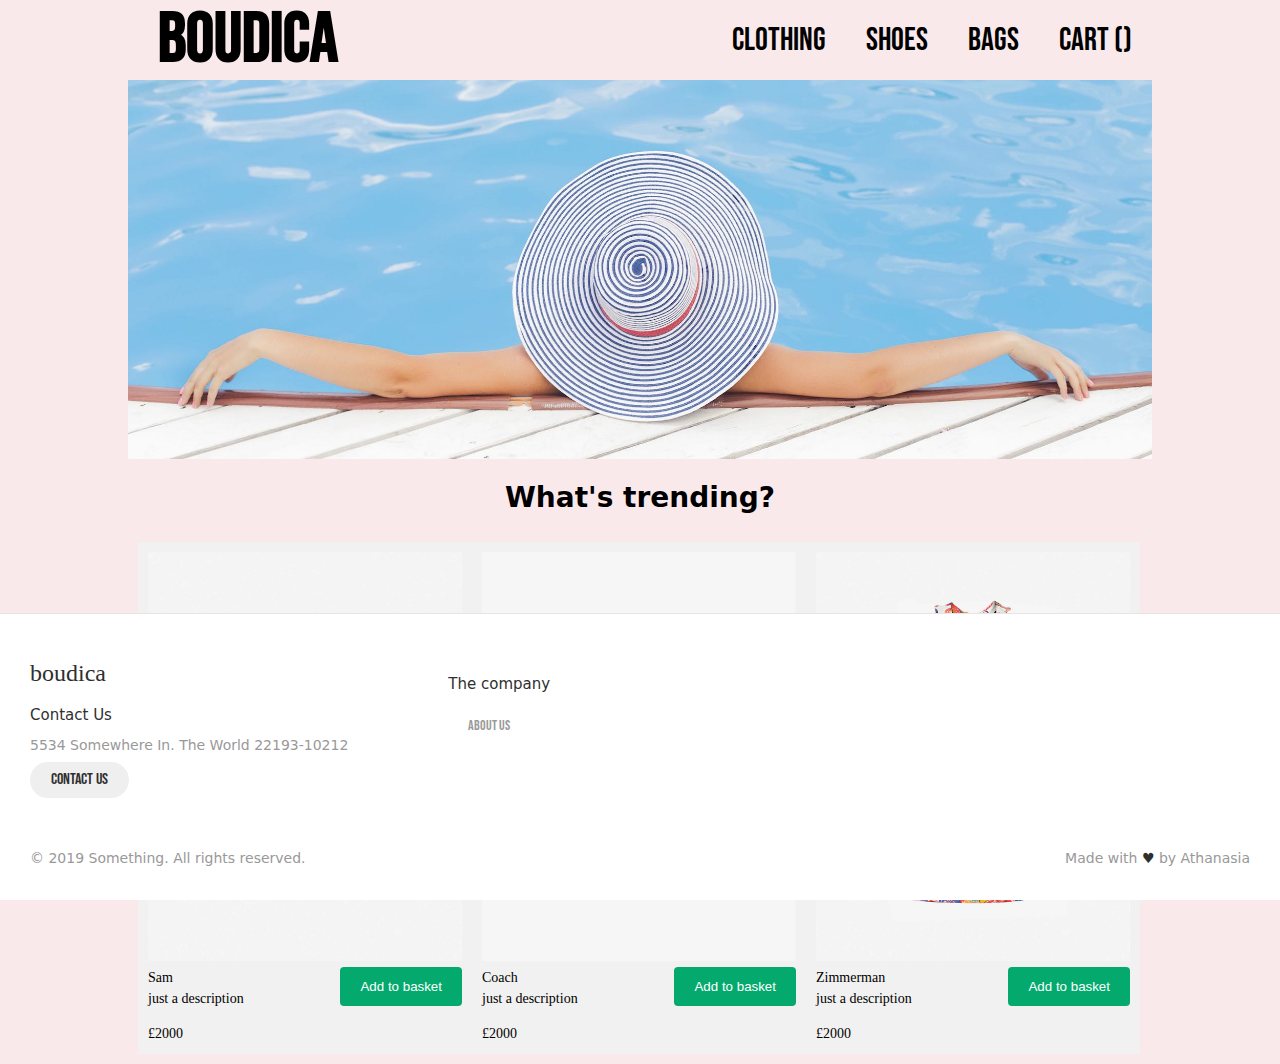
==== index.html @ d1420c9f "first commit" ====
<!DOCTYPE html>
<html lang="en">

<head>
    <meta charset="UTF-8" />
    <meta http-equiv="X-UA-Compatible" content="IE=edge" />
    <meta name="viewport" content="width=device-width, initial-scale=1.0" />
    <link rel="preconnect" href="https://fonts.gstatic.com" />
    <link href="https://fonts.googleapis.com/css2?family=Bebas+Neue&display=swap" rel="stylesheet" />
    <link rel="stylesheet" href="assets/css/global.css" />
    <link rel="stylesheet" href="assets/css/index.css" />
    <title>Boudica</title>
</head>

<body>
    <div class="main-container">
        <header id="header" role="heading">
            <nav>
                <h1>
                    <a href="index.html">BOUDICA</a>
                </h1>
                <ul>
                    <li><a href="product.html?category=clothing">Clothing</a></li>
                    <li><a href="product.html?category=shoes">Shoes</a></li>
                    <li><a href="product.html?category=bags">Bags</a></li>
                    <li><a href="#">Cart (<span class="total-count"></span>)</a></li>
                </ul>
            </nav>
        </header>

        <main>
            <!-- Content -->
            <section>
                <img src="assets/img/banner.jpg" alt="Beach" />
            </section>
            <section>
                <h1 class="trending">What's trending?</h1>
                <div class="flex-container">
                    <!-- generated from javascript -->
                    <!-- <div class="flex-item-left product">
                    <img src="assets/img/sam1.jpg" alt="">
                    <button>Add to basket</button>
                    <span>Product name</span>
                    <span>Some description</span>
                    <span>£2000</span>
                </div>
                <div class="flex-item-left product">
                    <img src="assets/img/coach1.jpg" alt="">
                    <button>Add to basket</button>
                    <span>Product name</span>
                    <span>Some description</span>
                    <span>£2000</span>
                </div>
                <div class="flex-item-left product">
                    <img src="assets/img/zimmerman1.jpg" alt="">
                    <button>Add to basket</button>
                    <span>Product name</span>
                    <span>Some description</span>
                    <span>£2000</span>
                </div> -->
                </div>
            </section>
        </main>
    </div>

    <footer class="footer">
        <div class="footer-addr">
            <h1 class="footer-logo">boudica</h1>

            <h2>Contact Us</h2>

            <address>
          5534 Somewhere In. The World 22193-10212<br>
              
          <a class="footer-btn" href="contact.html">Contact Us</a>
                        </address>
        </div>

        <ul class="footer-nav">
            <li class="nav-item">
                <h2 class="nav-title">The company</h2>
                <ul class="nav-ul">
                    <!-- generated from javascript -->
                </ul>
            </li>
        </ul>



        <div class="legal">
            <p>&copy; 2019 Something. All rights reserved.</p>

            <div class="legal-links">
                <span>Made with <span class="heart">♥</span> by Athanasia</span>
            </div>
        </div>
    </footer>
    <!-- I've been reading online that jquery is a bit outdated but I've also found the documentation really easy, therefore I decided to use it -->
    <script src="https://code.jquery.com/jquery-3.6.0.min.js" integrity="sha256-/xUj+3OJU5yExlq6GSYGSHk7tPXikynS7ogEvDej/m4=" crossorigin="anonymous"></script>
    <script src="assets/js/footer.js" type="module"></script>
    <script src="assets/js/product.js" type="module"></script>
</body>

</html>
---- assets/css/global.css ----
@import url("https://fonts.googleapis.com/css?family=Rock+Salt");
html {
    height: 100%;
    background-color: rgb(250, 233, 235);
}

header {
    /* background: #7EA6E0; */
    width: 100%;
}

.main-container {
    max-width: 1024px;
    margin: auto;
}

a {
    background: transparent;
    margin: 0;
    padding: 0;
    font-size: 100%;
    vertical-align: baseline;
    text-decoration: none;
    font-family: "Bebas Neue", cursive;
    color: black;
    padding: 10px 20px;
}

nav {
    max-width: 1180px;
    height: 80px;
    margin: 0px auto;
    display: -webkit-flex;
    display: flex;
    -ms-align-items: center;
    align-items: center;
}

nav h1 {
    color: #fff;
    margin-left: 10px;
    margin-right: auto;
    font-size: 24px;
    font-family: "Rock Salt", cursive;
}

nav h1 {
    font-size: 70px;
    font-family: "Bebas Neue", cursive;
    text-align: center;
    color: black;
}

nav ul {
    display: -webkit-flex;
    display: flex;
    list-style: none;
}

nav ul li a {
    text-decoration: none;
    font-family: "Bebas Neue", cursive;
    font-size: 2rem;
    color: black;
    padding: 10px 20px;
}

nav ul li a:hover {
    color: #fff;
    background-color: black;
}

@media only screen and (max-width: 700px) {
    header {
        position: relative;
        z-index: 999;
    }
    h1 {
        margin: 0 auto;
    }
    nav ul {
        -webkit-flex-direction: column;
        flex-direction: column;
        -webkit-justify-content: center;
        justify-content: center;
        /* background: rgba(0, 0, 0, .8); */
        position: absolute;
        top: 80px;
        left: 0px;
        width: 100%;
        z-index: 980;
    }
    nav ul li {
        /* padding: 10px; */
        text-align: center;
    }
    nav ul li a {
        display: block;
        background: transparent;
        margin: 0px;
        padding: 20px;
    }
    nav ul li a:hover {
        color: #000;
        background: #fff;
    }
    .nav-icon,
    .nav-icon span {
        display: inline-block;
        transition: all 0.4s;
        box-sizing: border-box;
        z-index: 999;
    }
    main {
        padding-top: 400px;
    }
}

*,
*:before,
*:after {
    box-sizing: border-box;
}

html {
    font-size: 100%;
}

body {
    font-family: acumin-pro, system-ui, sans-serif;
    margin: 0;
    display: grid;
    grid-template-rows: auto 1fr auto;
    font-size: 14px;
    align-items: start;
    min-height: 100vh;
}

.footer {
    display: flex;
    flex-flow: row wrap;
    padding: 30px 30px 20px 30px;
    color: #2f2f2f;
    background-color: #fff;
    border-top: 1px solid #e5e5e5;
    position: fixed;
    bottom: 0;
    width: 100%;
}

.footer>* {
    flex: 1 100%;
}

.footer-addr {
    margin-right: 1.25em;
    margin-bottom: 2em;
}

.footer-logo {
    font-family: "Pacifico", cursive;
    font-weight: 400;
    text-transform: lowercase;
    font-size: 1.5rem;
}

.footer-addr h2 {
    margin-top: 1.3em;
    font-size: 15px;
    font-weight: 400;
}

.nav-title {
    font-weight: 400;
    font-size: 15px;
}

.footer address {
    font-style: normal;
    color: #999;
}

.footer-btn {
    display: flex;
    align-items: center;
    justify-content: center;
    height: 36px;
    max-width: max-content;
    background-color: rgb(33, 33, 33, 0.07);
    border-radius: 100px;
    color: #2f2f2f;
    line-height: 0;
    margin: 0.6em 0;
    font-size: 1rem;
    padding: 0 1.3em;
}

.footer ul {
    list-style: none;
    padding-left: 0;
}

.footer li {
    line-height: 2em;
}

.footer a {
    text-decoration: none;
}

.footer-nav {
    display: flex;
    flex-flow: row wrap;
}

.footer-nav>* {
    flex: 1 50%;
    margin-right: 1.25em;
}

.nav-ul a {
    color: #999;
}

.nav-ul-extra {
    column-count: 2;
    column-gap: 1.25em;
}

.legal {
    display: flex;
    flex-wrap: wrap;
    color: #999;
}

.legal-links {
    display: flex;
    align-items: center;
}

.heart {
    color: #2f2f2f;
}

@media screen and (min-width: 24.375em) {
    .legal .legal-links {
        margin-left: auto;
    }
}

@media screen and (min-width: 40.375em) {
    .footer-nav>* {
        flex: 1;
    }
    .nav-item-extra {
        flex-grow: 2;
    }
    .footer-addr {
        flex: 1 0px;
    }
    .footer-nav {
        flex: 2 0px;
    }
}

img {
    width: 100%;
}

.product {
    font: 14px/21px ChronicleText, Georgia, Serif;
    font-weight: normal;
    font-weight: 400;
}

.product span {
    float: left;
    clear: left;
}

.flex-container {
    display: flex;
    flex-direction: row;
    /* font-size: 30px; */
    /* text-align: center; */
    flex-wrap: wrap;
    padding: 10px;
}

.flex-item {
    background-color: #f1f1f1;
    padding: 10px;
    flex: 50%;
    max-width: 334px;
    font: 14px/21px ChronicleText, Georgia, Serif;
    font-weight: normal;
    font-weight: 400;
}

.flex-item span {
    float: left;
    clear: left;
}


/* Responsive layout - makes a one column-layout instead of two-column layout */

@media (max-width: 800px) {
    .flex-container {
        flex-direction: column;
    }
}

button {
    background-color: #04AA6D;
    color: white;
    padding: 12px 20px;
    border: none;
    border-radius: 4px;
    cursor: pointer;
    float: right;
}
---- assets/css/index.css ----
.trending {
    text-align: center;
}
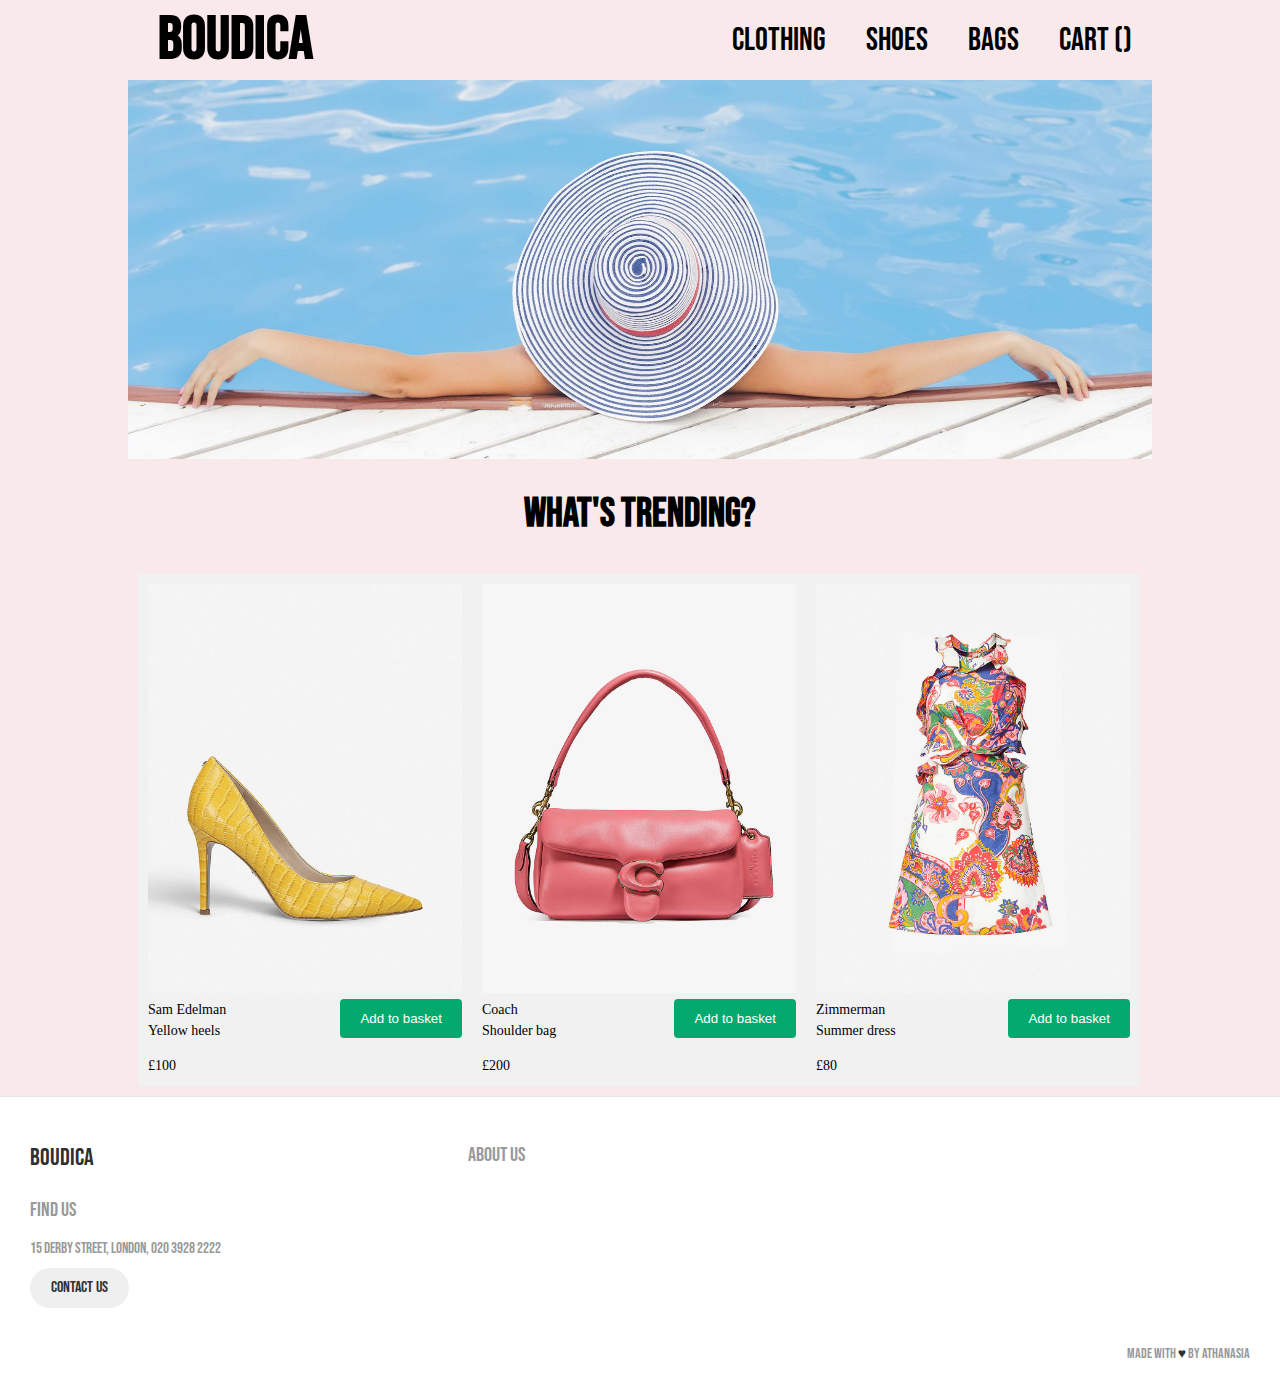
==== commit 623d309c: "updates and fixes" ====
--- a/index.html
+++ b/index.html
@@ -1,104 +1,106 @@
 <!DOCTYPE html>
 <html lang="en">
-
-<head>
+  <head>
     <meta charset="UTF-8" />
     <meta http-equiv="X-UA-Compatible" content="IE=edge" />
     <meta name="viewport" content="width=device-width, initial-scale=1.0" />
     <link rel="preconnect" href="https://fonts.gstatic.com" />
-    <link href="https://fonts.googleapis.com/css2?family=Bebas+Neue&display=swap" rel="stylesheet" />
+    <link
+      href="https://fonts.googleapis.com/css2?family=Bebas+Neue&display=swap"
+      rel="stylesheet"
+    />
     <link rel="stylesheet" href="assets/css/global.css" />
     <link rel="stylesheet" href="assets/css/index.css" />
     <title>Boudica</title>
-</head>
+  </head>
 
-<body>
+  <body>
     <div class="main-container">
-        <header id="header" role="heading">
-            <nav>
-                <h1>
-                    <a href="index.html">BOUDICA</a>
-                </h1>
-                <ul>
-                    <li><a href="product.html?category=clothing">Clothing</a></li>
-                    <li><a href="product.html?category=shoes">Shoes</a></li>
-                    <li><a href="product.html?category=bags">Bags</a></li>
-                    <li><a href="#">Cart (<span class="total-count"></span>)</a></li>
-                </ul>
-            </nav>
-        </header>
+      <header id="header" role="heading">
+        <nav>
+          <h1>
+            <a href="index.html">BOUDICA</a>
+          </h1>
+          <ul>
+            <li><a href="product.html?category=clothing">Clothing</a></li>
+            <li><a href="product.html?category=shoes">Shoes</a></li>
+            <li><a href="product.html?category=bags">Bags</a></li>
+            <li>
+              <a href="#">Cart (<span class="total-count"></span>)</a>
+            </li>
+          </ul>
+        </nav>
+      </header>
 
-        <main>
-            <!-- Content -->
-            <section>
-                <img src="assets/img/banner.jpg" alt="Beach" />
-            </section>
-            <section>
-                <h1 class="trending">What's trending?</h1>
-                <div class="flex-container">
-                    <!-- generated from javascript -->
-                    <!-- <div class="flex-item-left product">
-                    <img src="assets/img/sam1.jpg" alt="">
-                    <button>Add to basket</button>
-                    <span>Product name</span>
-                    <span>Some description</span>
-                    <span>£2000</span>
-                </div>
-                <div class="flex-item-left product">
-                    <img src="assets/img/coach1.jpg" alt="">
-                    <button>Add to basket</button>
-                    <span>Product name</span>
-                    <span>Some description</span>
-                    <span>£2000</span>
-                </div>
-                <div class="flex-item-left product">
-                    <img src="assets/img/zimmerman1.jpg" alt="">
-                    <button>Add to basket</button>
-                    <span>Product name</span>
-                    <span>Some description</span>
-                    <span>£2000</span>
-                </div> -->
-                </div>
-            </section>
-        </main>
+      <main>
+        <!-- Main body -->
+        <section>
+          <img src="assets/img/banner.jpg" alt="Beach" />
+        </section>
+        <section>
+          <h1 class="trending">What's trending?</h1>
+          <div class="flex-container">
+            <!-- generated from javascript -->
+            <!-- <div class="flex-item">
+              <img src="assets/img/sam1.jpg" alt="" />
+              <button>Add to basket</button>
+              <span>Product name</span>
+              <span>Some description</span>
+              <span>£2000</span>
+            </div>
+            <div class="flex-item">
+              <img src="assets/img/coach1.jpg" alt="" />
+              <button>Add to basket</button>
+              <span>Product name</span>
+              <span>Some description</span>
+              <span>£2000</span>
+            </div>
+            <div class="flex-item">
+              <img src="assets/img/zimmerman1.jpg" alt="" />
+              <button>Add to basket</button>
+              <span>Product name</span>
+              <span>Some description</span>
+              <span>£2000</span>
+            </div> -->
+          </div>
+        </section>
+      </main>
     </div>
 
     <footer class="footer">
-        <div class="footer-addr">
-            <h1 class="footer-logo">boudica</h1>
+      <div class="footer-addr">
+        <h1 class="footer-logo">Boudica</h1>
 
-            <h2>Contact Us</h2>
+        <h2>Find Us</h2>
 
-            <address>
-          5534 Somewhere In. The World 22193-10212<br>
-              
+        <address>
+          15 Derby Street, London, 020 3928 2222<br />
+
           <a class="footer-btn" href="contact.html">Contact Us</a>
-                        </address>
+        </address>
+      </div>
+
+      <ul class="footer-nav">
+        <li class="nav-item">
+          <ul class="nav-ul">
+            <!-- generated from javascript -->
+          </ul>
+        </li>
+      </ul>
+
+      <div class="legal">
+        <div class="legal-links">
+          <span>Made with <span class="heart">♥</span> by Athanasia</span>
         </div>
-
-        <ul class="footer-nav">
-            <li class="nav-item">
-                <h2 class="nav-title">The company</h2>
-                <ul class="nav-ul">
-                    <!-- generated from javascript -->
-                </ul>
-            </li>
-        </ul>
-
-
-
-        <div class="legal">
-            <p>&copy; 2019 Something. All rights reserved.</p>
-
-            <div class="legal-links">
-                <span>Made with <span class="heart">♥</span> by Athanasia</span>
-            </div>
-        </div>
+      </div>
     </footer>
     <!-- I've been reading online that jquery is a bit outdated but I've also found the documentation really easy, therefore I decided to use it -->
-    <script src="https://code.jquery.com/jquery-3.6.0.min.js" integrity="sha256-/xUj+3OJU5yExlq6GSYGSHk7tPXikynS7ogEvDej/m4=" crossorigin="anonymous"></script>
+    <script
+      src="https://code.jquery.com/jquery-3.6.0.min.js"
+      integrity="sha256-/xUj+3OJU5yExlq6GSYGSHk7tPXikynS7ogEvDej/m4="
+      crossorigin="anonymous"
+    ></script>
     <script src="assets/js/footer.js" type="module"></script>
     <script src="assets/js/product.js" type="module"></script>
-</body>
-
-</html>+  </body>
+</html>
--- a/assets/css/global.css
+++ b/assets/css/global.css
@@ -1,322 +1,319 @@
-@import url("https://fonts.googleapis.com/css?family=Rock+Salt");
+/*@import url("https://fonts.googleapis.com/css?family=Rock+Salt");*/
 html {
-    height: 100%;
-    background-color: rgb(250, 233, 235);
+  height: 100%;
+  background-color: rgb(250, 233, 235);
 }
 
 header {
-    /* background: #7EA6E0; */
+  width: 100%;
+}
+
+.main-container {
+  max-width: 1024px;
+  margin: auto;
+}
+
+a {
+  background: transparent;
+  margin: 0;
+  padding: 0;
+  font-size: 100%;
+  vertical-align: baseline;
+  text-decoration: none;
+  font-family: "Bebas Neue", cursive;
+  color: black;
+  padding: 10px 20px;
+}
+
+nav {
+  max-width: 1180px;
+  height: 80px;
+  margin: 0px auto;
+  display: -webkit-flex;
+  display: flex;
+  -ms-align-items: center;
+  align-items: center;
+}
+
+nav h1 {
+  color: #fff;
+  margin-left: 10px;
+  margin-right: auto;
+  font-size: 24px;
+  font-family: "Bebas Neue", cursive;
+}
+
+nav h1 {
+  font-size: 60px;
+  font-family: "Bebas Neue", cursive;
+  text-align: center;
+  color: black;
+}
+
+nav ul {
+  display: -webkit-flex;
+  display: flex;
+  list-style: none;
+}
+
+nav ul li a {
+  text-decoration: none;
+  font-family: "Bebas Neue", cursive;
+  font-size: 2rem;
+  color: black;
+  padding: 10px 20px;
+}
+
+nav ul li a:hover {
+  color: #fff;
+  background-color: black;
+}
+
+@media only screen and (max-width: 700px) {
+  header {
+    position: relative;
+    z-index: 999;
+  }
+  h1 {
+    margin: 0 auto;
+  }
+  nav ul {
+    -webkit-flex-direction: column;
+    flex-direction: column;
+    -webkit-justify-content: center;
+    justify-content: center;
+
+    position: absolute;
+    top: 80px;
+    left: 0px;
     width: 100%;
-}
-
-.main-container {
-    max-width: 1024px;
-    margin: auto;
-}
-
-a {
+    z-index: 980;
+  }
+  nav ul li {
+    /* padding: 10px; */
+    text-align: center;
+  }
+  nav ul li a {
+    display: block;
     background: transparent;
-    margin: 0;
-    padding: 0;
-    font-size: 100%;
-    vertical-align: baseline;
-    text-decoration: none;
-    font-family: "Bebas Neue", cursive;
-    color: black;
-    padding: 10px 20px;
-}
-
-nav {
-    max-width: 1180px;
-    height: 80px;
-    margin: 0px auto;
-    display: -webkit-flex;
-    display: flex;
-    -ms-align-items: center;
-    align-items: center;
-}
-
-nav h1 {
-    color: #fff;
-    margin-left: 10px;
-    margin-right: auto;
-    font-size: 24px;
-    font-family: "Rock Salt", cursive;
-}
-
-nav h1 {
-    font-size: 70px;
-    font-family: "Bebas Neue", cursive;
-    text-align: center;
-    color: black;
-}
-
-nav ul {
-    display: -webkit-flex;
-    display: flex;
-    list-style: none;
-}
-
-nav ul li a {
-    text-decoration: none;
-    font-family: "Bebas Neue", cursive;
-    font-size: 2rem;
-    color: black;
-    padding: 10px 20px;
-}
-
-nav ul li a:hover {
-    color: #fff;
-    background-color: black;
-}
-
-@media only screen and (max-width: 700px) {
-    header {
-        position: relative;
-        z-index: 999;
-    }
-    h1 {
-        margin: 0 auto;
-    }
-    nav ul {
-        -webkit-flex-direction: column;
-        flex-direction: column;
-        -webkit-justify-content: center;
-        justify-content: center;
-        /* background: rgba(0, 0, 0, .8); */
-        position: absolute;
-        top: 80px;
-        left: 0px;
-        width: 100%;
-        z-index: 980;
-    }
-    nav ul li {
-        /* padding: 10px; */
-        text-align: center;
-    }
-    nav ul li a {
-        display: block;
-        background: transparent;
-        margin: 0px;
-        padding: 20px;
-    }
-    nav ul li a:hover {
-        color: #000;
-        background: #fff;
-    }
-    .nav-icon,
-    .nav-icon span {
-        display: inline-block;
-        transition: all 0.4s;
-        box-sizing: border-box;
-        z-index: 999;
-    }
-    main {
-        padding-top: 400px;
-    }
+    margin: 0px;
+    padding: 20px;
+  }
+  nav ul li a:hover {
+    color: #000;
+    background: #fff;
+  }
+  .nav-icon,
+  .nav-icon span {
+    display: inline-block;
+    transition: all 0.4s;
+    box-sizing: border-box;
+    z-index: 999;
+  }
+  main {
+    padding-top: 400px;
+  }
 }
 
 *,
 *:before,
 *:after {
-    box-sizing: border-box;
+  box-sizing: border-box;
 }
 
 html {
-    font-size: 100%;
+  font-size: 100%;
 }
 
 body {
-    font-family: acumin-pro, system-ui, sans-serif;
-    margin: 0;
-    display: grid;
-    grid-template-rows: auto 1fr auto;
-    font-size: 14px;
-    align-items: start;
-    min-height: 100vh;
+  font-family: "Bebas Neue", cursive;
+  margin: 0;
+  display: grid;
+  grid-template-rows: auto 1fr auto;
+  font-size: 14px;
+  align-items: start;
+  min-height: 100vh;
 }
 
 .footer {
-    display: flex;
-    flex-flow: row wrap;
-    padding: 30px 30px 20px 30px;
-    color: #2f2f2f;
-    background-color: #fff;
-    border-top: 1px solid #e5e5e5;
-    position: fixed;
-    bottom: 0;
-    width: 100%;
-}
-
-.footer>* {
-    flex: 1 100%;
+  display: flex;
+  flex-flow: row wrap;
+  padding: 30px 30px 20px 30px;
+  color: #2f2f2f;
+  background-color: #fff;
+  border-top: 1px solid #e5e5e5;
+  position: relative;
+  bottom: 0;
+  width: 100%;
+}
+
+.footer > * {
+  flex: 1 100%;
 }
 
 .footer-addr {
-    margin-right: 1.25em;
-    margin-bottom: 2em;
+  margin-right: 1.25em;
+  margin-bottom: 2em;
 }
 
 .footer-logo {
-    font-family: "Pacifico", cursive;
-    font-weight: 400;
-    text-transform: lowercase;
-    font-size: 1.5rem;
+  font-family: "Bebas Neue", cursive;
+  font-weight: 400;
+  text-transform: lowercase;
+  font-size: 1.5rem;
 }
 
 .footer-addr h2 {
-    margin-top: 1.3em;
-    font-size: 15px;
-    font-weight: 400;
-}
-
-.nav-title {
-    font-weight: 400;
-    font-size: 15px;
+  margin-top: 1.3em;
+  font-size: 20px;
+  font-weight: 400;
+  color: #999;
 }
 
 .footer address {
-    font-style: normal;
-    color: #999;
+  font-style: normal;
+  color: #999;
+  font-size: 15px;
 }
 
 .footer-btn {
-    display: flex;
-    align-items: center;
-    justify-content: center;
-    height: 36px;
-    max-width: max-content;
-    background-color: rgb(33, 33, 33, 0.07);
-    border-radius: 100px;
-    color: #2f2f2f;
-    line-height: 0;
-    margin: 0.6em 0;
-    font-size: 1rem;
-    padding: 0 1.3em;
+  display: flex;
+  align-items: center;
+  justify-content: center;
+  height: 40px;
+  max-width: max-content;
+  background-color: rgb(33, 33, 33, 0.07);
+  border-radius: 100px;
+  color: #2f2f2f;
+  line-height: 0;
+  margin: 0.6em 0;
+  font-size: 1rem;
+  padding: 0 1.3em;
 }
 
 .footer ul {
-    list-style: none;
-    padding-left: 0;
+  list-style: none;
+  padding-left: 0;
 }
 
 .footer li {
-    line-height: 2em;
+  line-height: 2em;
 }
 
 .footer a {
-    text-decoration: none;
+  text-decoration: none;
 }
 
 .footer-nav {
-    display: flex;
-    flex-flow: row wrap;
-}
-
-.footer-nav>* {
-    flex: 1 50%;
-    margin-right: 1.25em;
+  display: flex;
+  flex-flow: row wrap;
+}
+
+.footer-nav > * {
+  flex: 1 50%;
+  margin-right: 1.25em;
 }
 
 .nav-ul a {
-    color: #999;
+  color: #999;
+  font-size: 20px;
 }
 
 .nav-ul-extra {
-    column-count: 2;
-    column-gap: 1.25em;
+  column-count: 2;
+  column-gap: 1.25em;
 }
 
 .legal {
-    display: flex;
-    flex-wrap: wrap;
-    color: #999;
+  display: flex;
+  flex-wrap: wrap;
+  color: #999;
 }
 
 .legal-links {
-    display: flex;
-    align-items: center;
+  display: flex;
+  align-items: center;
+  font-family: "Bebas Neue", cursive;
 }
 
 .heart {
-    color: #2f2f2f;
+  color: #2f2f2f;
 }
 
 @media screen and (min-width: 24.375em) {
-    .legal .legal-links {
-        margin-left: auto;
-    }
+  .legal .legal-links {
+    margin-left: auto;
+  }
 }
 
 @media screen and (min-width: 40.375em) {
-    .footer-nav>* {
-        flex: 1;
-    }
-    .nav-item-extra {
-        flex-grow: 2;
-    }
-    .footer-addr {
-        flex: 1 0px;
-    }
-    .footer-nav {
-        flex: 2 0px;
-    }
+  .footer-nav > * {
+    flex: 1;
+  }
+  .nav-item-extra {
+    flex-grow: 2;
+  }
+  .footer-addr {
+    flex: 1 0px;
+  }
+  .footer-nav {
+    flex: 2 0px;
+  }
 }
 
 img {
-    width: 100%;
+  width: 100%;
 }
 
 .product {
-    font: 14px/21px ChronicleText, Georgia, Serif;
-    font-weight: normal;
-    font-weight: 400;
+  font: 14px/21px ChronicleText, Georgia, Serif;
+  font-weight: normal;
+  font-weight: 400;
 }
 
 .product span {
-    float: left;
-    clear: left;
+  float: left;
+  clear: left;
 }
 
 .flex-container {
-    display: flex;
-    flex-direction: row;
-    /* font-size: 30px; */
-    /* text-align: center; */
-    flex-wrap: wrap;
-    padding: 10px;
+  display: flex;
+  flex-direction: row;
+  /* font-size: 30px; */
+  /* text-align: center; */
+  flex-wrap: wrap;
+  padding: 10px;
 }
 
 .flex-item {
-    background-color: #f1f1f1;
-    padding: 10px;
-    flex: 50%;
-    max-width: 334px;
-    font: 14px/21px ChronicleText, Georgia, Serif;
-    font-weight: normal;
-    font-weight: 400;
+  background-color: #f1f1f1;
+  padding: 10px;
+  flex: 50%;
+  max-width: 334px;
+  font: 14px/21px ChronicleText, Georgia, Serif;
+  font-weight: normal;
+  font-weight: 400;
 }
 
 .flex-item span {
-    float: left;
-    clear: left;
-}
-
+  float: left;
+  clear: left;
+}
 
 /* Responsive layout - makes a one column-layout instead of two-column layout */
 
 @media (max-width: 800px) {
-    .flex-container {
-        flex-direction: column;
-    }
+  .flex-container {
+    flex-direction: column;
+  }
 }
 
 button {
-    background-color: #04AA6D;
-    color: white;
-    padding: 12px 20px;
-    border: none;
-    border-radius: 4px;
-    cursor: pointer;
-    float: right;
-}+  background-color: #04aa6d;
+  color: white;
+  padding: 12px 20px;
+  border: none;
+  border-radius: 4px;
+  cursor: pointer;
+  float: right;
+}
--- a/assets/css/index.css
+++ b/assets/css/index.css
@@ -1,3 +1,5 @@
 .trending {
-    text-align: center;
-}+  text-align: center;
+  font-family: "Bebas Neue", cursive;
+  font-size: 40px;
+}
